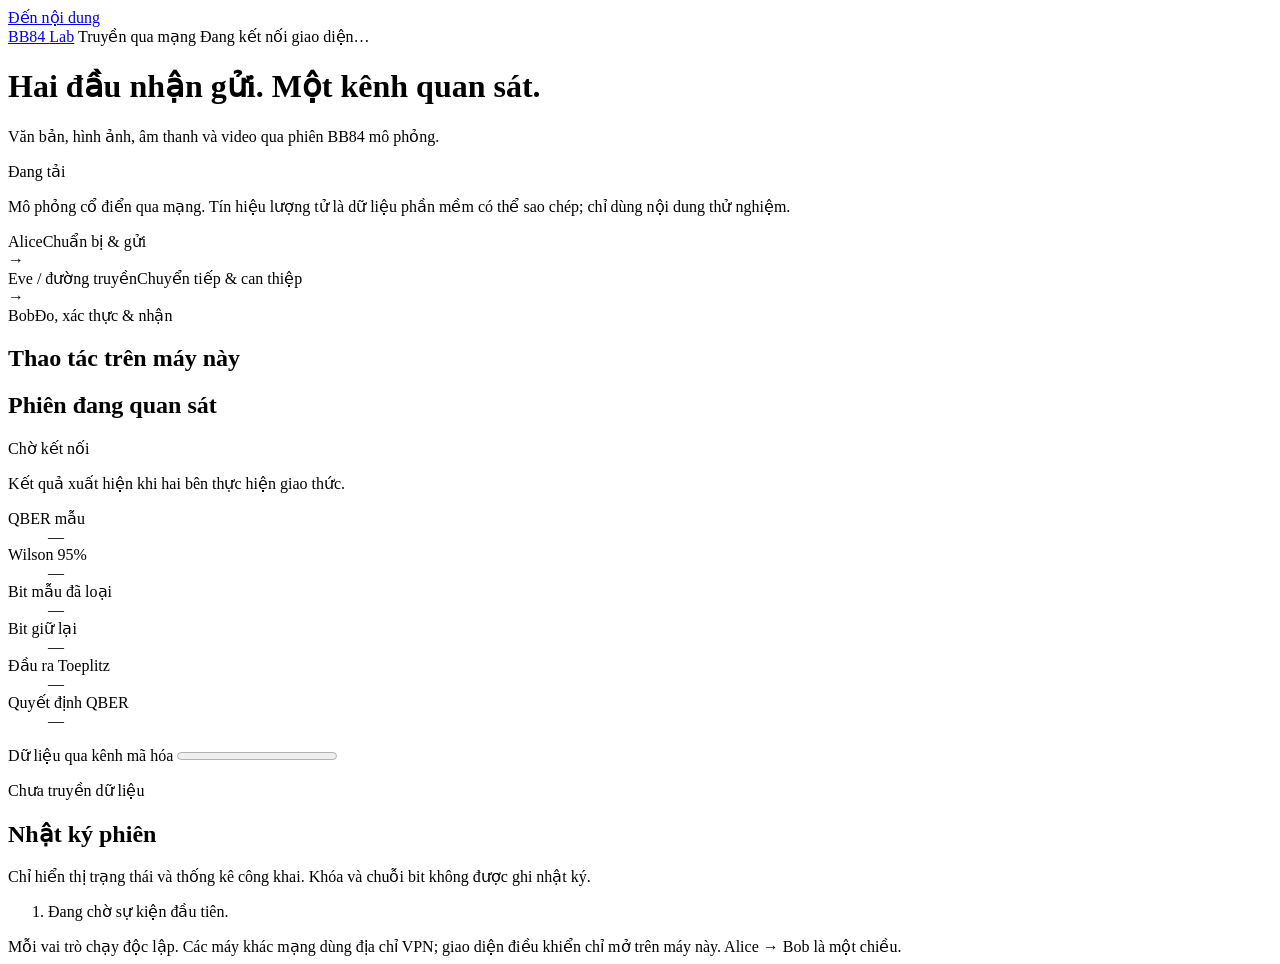
==== web/network/index.html @ fb899078 "chore: prepare BB84 Lab for publication" ====
<!doctype html>
<html lang="vi">
<head>
  <meta charset="utf-8">
  <meta name="viewport" content="width=device-width, initial-scale=1">
  <title>Truyền qua mạng · BB84 Lab</title>
  <link rel="stylesheet" href="/shared/styles.css">
  <link rel="stylesheet" href="/styles.css">
  <script src="/app.js" defer></script>
</head>
<body>
  <a class="skip-link" href="#main">Đến nội dung</a>
  <header class="app-header">
    <a class="brand" href="/">BB84 <span class="brand-light">Lab</span></a>
    <span class="network-heading">Truyền qua mạng</span>
    <span id="connection" class="connection" role="status">Đang kết nối giao diện…</span>
  </header>
  <main id="main" tabindex="-1">
    <div class="page-heading">
      <div><h1 id="role-title">Hai đầu nhận gửi. Một kênh quan sát.</h1>
      <p class="page-description" id="role-description">Văn bản, hình ảnh, âm thanh và video qua phiên BB84 mô phỏng.</p></div>
      <span id="role-badge" class="person-tag">Đang tải</span>
    </div>
    <p class="scope-banner">Mô phỏng cổ điển qua mạng. Tín hiệu lượng tử là dữ liệu phần mềm có thể sao chép; chỉ dùng nội dung thử nghiệm.</p>
    <section class="network-route" aria-label="Đường truyền">
      <div data-role="alice"><span class="route-person">Alice</span><span>Chuẩn bị &amp; gửi</span></div>
      <span class="route-line" aria-hidden="true">→</span>
      <div data-role="eve"><span class="route-person">Eve / đường truyền</span><span>Chuyển tiếp &amp; can thiệp</span></div>
      <span class="route-line" aria-hidden="true">→</span>
      <div data-role="bob"><span class="route-person">Bob</span><span>Đo, xác thực &amp; nhận</span></div>
    </section>
    <div class="network-grid">
      <section class="controls-panel network-controls" aria-labelledby="actions-title">
        <h2 id="actions-title">Thao tác trên máy này</h2>
        <p class="input-help" id="address-note"></p>
        <div id="alice-controls" hidden>
          <form id="text-form">
            <div class="form-row"><label for="message">Văn bản gửi Bob</label>
              <textarea id="message" rows="5" placeholder="Nhập thông điệp thử nghiệm…" maxlength="16384">Xin chào Bob! Đây là thông điệp từ Alice.</textarea>
              <p id="text-size" class="input-help"></p>
            </div>
            <button class="network-button send-button" type="submit">Gửi văn bản</button>
          </form>
          <div class="form-divider"></div>
          <form id="file-form">
            <label for="file">Hoặc chọn tệp</label>
            <input type="file" id="file">
            <p class="input-help">Ảnh, video, âm thanh, PDF hoặc tệp bất kỳ. Mỗi lần gửi tạo phiên và khóa mới.</p>
            <p class="input-help" id="file-limit"></p>
            <button class="network-button send-button" type="submit">Gửi tệp</button>
          </form>
          <p class="input-help">Ảnh/video được gửi dưới dạng tệp, chưa có gọi hoặc phát trực tiếp.</p>
        </div>
        <div id="bob-controls" hidden>
          <p class="receiver-note">Đang chờ Alice gửi.</p>
          <p class="input-help">Tệp chỉ xuất hiện trong hộp nhận khi xác thực từng khối, kích thước và SHA-256 đều đạt. Phiên lỗi sẽ hủy tệp tạm.</p>
          <p class="input-help">Có thể tải về hoặc xem trước định dạng ảnh, âm thanh và video mà trình duyệt hỗ trợ.</p>
        </div>
        <form id="eve-controls" hidden>
          <div class="form-row"><label for="attack-mode">Can thiệp phiên tiếp theo</label>
            <select id="attack-mode">
              <option value="pass">Chỉ chuyển tiếp</option>
              <option value="intercept">Chặn–đo–gửi lại</option>
              <option value="tamper">Sửa một bit bản mã</option>
              <option value="replay">Phát lại một gói</option>
              <option value="drop">Ngắt truyền</option>
              <option value="tamper-public">Sửa thảo luận công khai</option>
            </select>
          </div>
          <div class="form-row"><label for="eve-fraction">Tỷ lệ tín hiệu chặn–đo–gửi lại</label>
            <input id="eve-fraction" type="number" min="0" max="1" step="0.1" value="1">
            <p class="input-help">Từ 0 đến 1; chỉ áp dụng khi chọn chặn–đo–gửi lại. Toàn phần có QBER kỳ vọng 25% khi không nhiễu.</p>
          </div>
          <button id="apply-attack" class="network-button" type="submit">Áp dụng chế độ</button>
          <p class="input-help" id="active-mode"></p>
          <p class="input-help">Eve không được cấp PSK. QBER thấp có thể bỏ sót can thiệp yếu; không chứng minh vắng Eve.</p>
        </form>
        <p id="form-status" class="form-status" role="status" aria-live="polite"></p>
      </section>
      <div class="network-results">
        <section class="network-panel" aria-labelledby="session-title">
          <div class="card-heading"><h2 id="session-title">Phiên đang quan sát</h2><span id="state" class="network-state">Chờ kết nối</span></div>
          <p id="session-note" class="input-help">Kết quả xuất hiện khi hai bên thực hiện giao thức.</p>
          <dl class="network-metrics">
            <div><dt>QBER mẫu</dt><dd id="qber">—</dd></div>
            <div><dt>Wilson 95%</dt><dd id="wilson">—</dd></div>
            <div><dt>Bit mẫu đã loại</dt><dd id="sample-count">—</dd></div>
            <div><dt>Bit giữ lại</dt><dd id="retained">—</dd></div>
            <div><dt>Đầu ra Toeplitz</dt><dd id="output-bits">—</dd></div>
            <div><dt>Quyết định QBER</dt><dd id="decision">—</dd></div>
          </dl>
          <label for="transfer-progress">Dữ liệu qua kênh mã hóa</label>
          <progress id="transfer-progress" max="1" value="0"></progress>
          <p id="progress-caption" class="input-help">Chưa truyền dữ liệu</p>
        </section>
        <section id="inbox-section" class="network-panel" hidden aria-labelledby="inbox-title">
          <h2 id="inbox-title">Bob đã nhận</h2>
          <p id="inbox-empty" class="empty-inbox">Chưa có tệp hoàn tất trong lần chạy này.</p>
          <div id="inbox"></div>
        </section>
        <section class="network-panel" aria-labelledby="events-title">
          <h2 id="events-title">Nhật ký phiên</h2>
          <p class="input-help">Chỉ hiển thị trạng thái và thống kê công khai. Khóa và chuỗi bit không được ghi nhật ký.</p>
          <ol id="events" class="network-events"><li>Đang chờ sự kiện đầu tiên.</li></ol>
        </section>
      </div>
    </div>
    <footer class="network-footer">Mỗi vai trò chạy độc lập. Các máy khác mạng dùng địa chỉ VPN; giao diện điều khiển chỉ mở trên máy này. Alice → Bob là một chiều.</footer>
  </main>
</body>
</html>
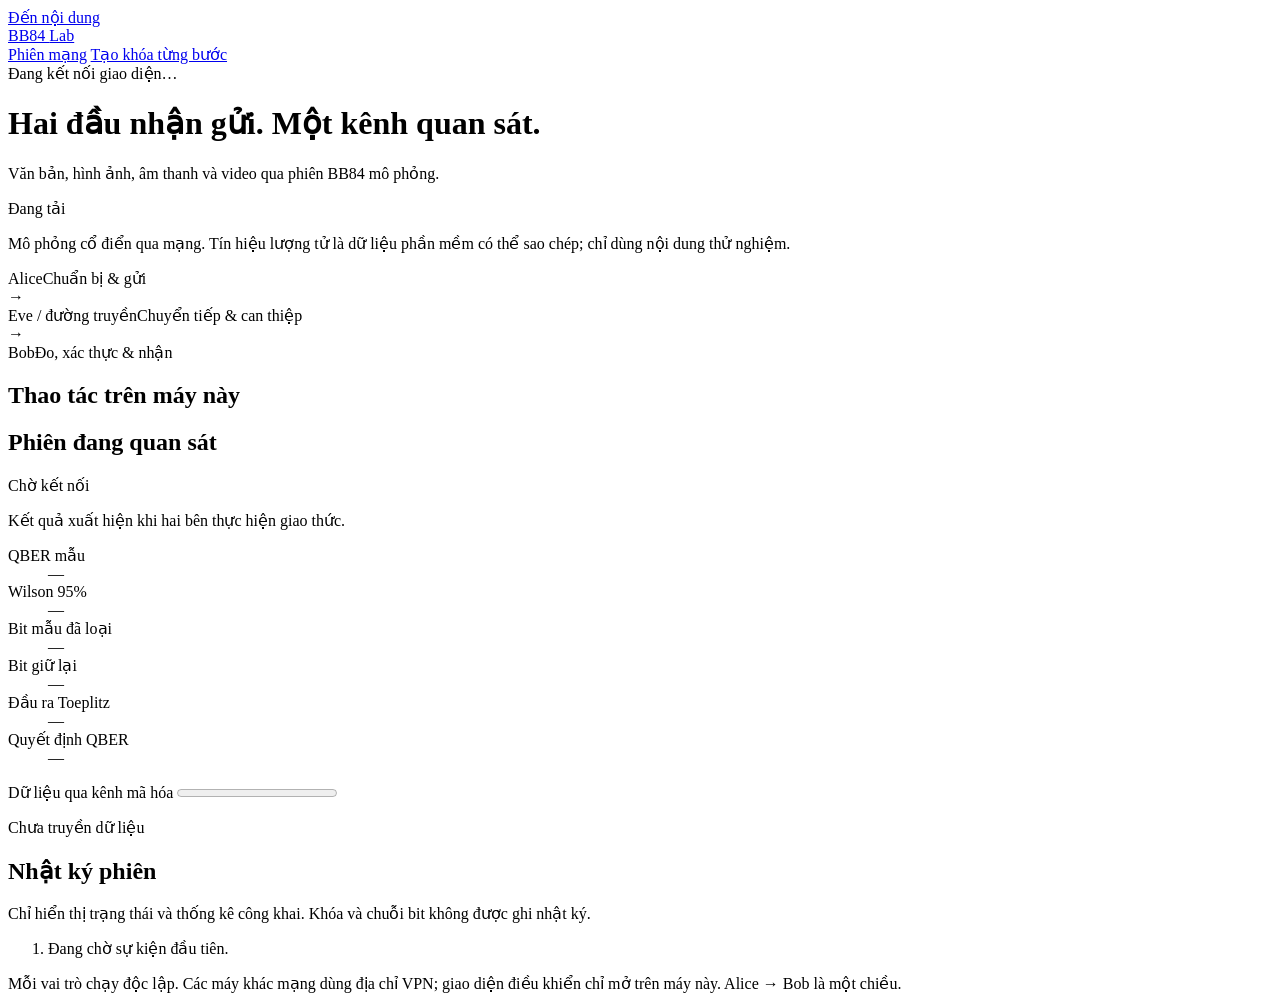
==== commit 2626ea25: "feat: add network setup and key walkthrough" ====
--- a/web/network/index.html
+++ b/web/network/index.html
@@ -12,7 +12,11 @@
   <a class="skip-link" href="#main">Đến nội dung</a>
   <header class="app-header">
     <a class="brand" href="/">BB84 <span class="brand-light">Lab</span></a>
-    <span class="network-heading">Truyền qua mạng</span>
+    <nav class="network-nav" aria-label="Demo mạng">
+      <a href="/" aria-current="page">Phiên mạng</a>
+      <a href="/key-lesson">Tạo khóa từng bước</a>
+      <a id="setup-link" href="/setup" hidden>Cấu hình</a>
+    </nav>
     <span id="connection" class="connection" role="status">Đang kết nối giao diện…</span>
   </header>
   <main id="main" tabindex="-1">
@@ -93,6 +97,44 @@
           <progress id="transfer-progress" max="1" value="0"></progress>
           <p id="progress-caption" class="input-help">Chưa truyền dữ liệu</p>
         </section>
+        <section id="key-terminal" class="key-terminal" aria-labelledby="key-terminal-title" hidden>
+          <div class="key-terminal-header">
+            <div>
+              <h2 id="key-terminal-title">Terminal tạo khóa</h2>
+              <p>Nhật ký BB84, Cascade và Toeplitz của phiên trên máy này.</p>
+            </div>
+            <button id="key-terminal-copy" type="button" disabled>Sao chép tóm tắt</button>
+          </div>
+          <p class="key-terminal-session">Mã phiên <code id="key-terminal-session">Chưa có</code></p>
+          <div id="key-terminal-viewport" role="region" aria-label="Các bước tạo khóa theo thứ tự thực thi" tabindex="0">
+            <p id="key-terminal-empty">Log xuất hiện khi Alice bắt đầu gửi.</p>
+            <ol id="key-terminal-lines" class="key-terminal-lines" role="log" aria-label="Các bước đã ghi nhận"></ol>
+          </div>
+          <p id="key-terminal-feedback" class="key-terminal-feedback" role="status"></p>
+          <details id="key-terminal-details" hidden>
+            <summary>Xem log chi tiết</summary>
+            <div class="key-trace-stages" role="group" aria-label="Chọn thuật toán">
+              <button type="button" data-key-trace-stage="bb84" aria-pressed="true">BB84</button>
+              <button type="button" data-key-trace-stage="cascade" aria-pressed="false">Cascade</button>
+              <button type="button" data-key-trace-stage="toeplitz" aria-pressed="false">Toeplitz</button>
+            </div>
+            <p id="key-trace-detail-status" role="status">Chưa có phiên để xem chi tiết.</p>
+            <p id="key-trace-detail-omitted" hidden></p>
+            <div id="key-trace-detail-viewport" role="region" aria-label="Trang log chi tiết" tabindex="0" hidden>
+              <ol id="key-trace-detail-lines" class="key-terminal-lines" aria-label="Các dòng log chi tiết"></ol>
+            </div>
+            <div class="key-trace-paging" role="group" aria-label="Phân trang log chi tiết">
+              <button id="key-trace-detail-prev" type="button" disabled>Trang trước</button>
+              <button id="key-trace-detail-next" type="button" disabled>Trang sau</button>
+              <button id="key-trace-detail-retry" type="button" hidden>Tải lại</button>
+              <form id="key-trace-detail-jump" hidden>
+                <label for="key-trace-detail-page">Trang</label>
+                <input id="key-trace-detail-page" type="number" min="1" step="1" required>
+                <button type="submit">Đến trang</button>
+              </form>
+            </div>
+          </details>
+        </section>
         <section id="inbox-section" class="network-panel" hidden aria-labelledby="inbox-title">
           <h2 id="inbox-title">Bob đã nhận</h2>
           <p id="inbox-empty" class="empty-inbox">Chưa có tệp hoàn tất trong lần chạy này.</p>
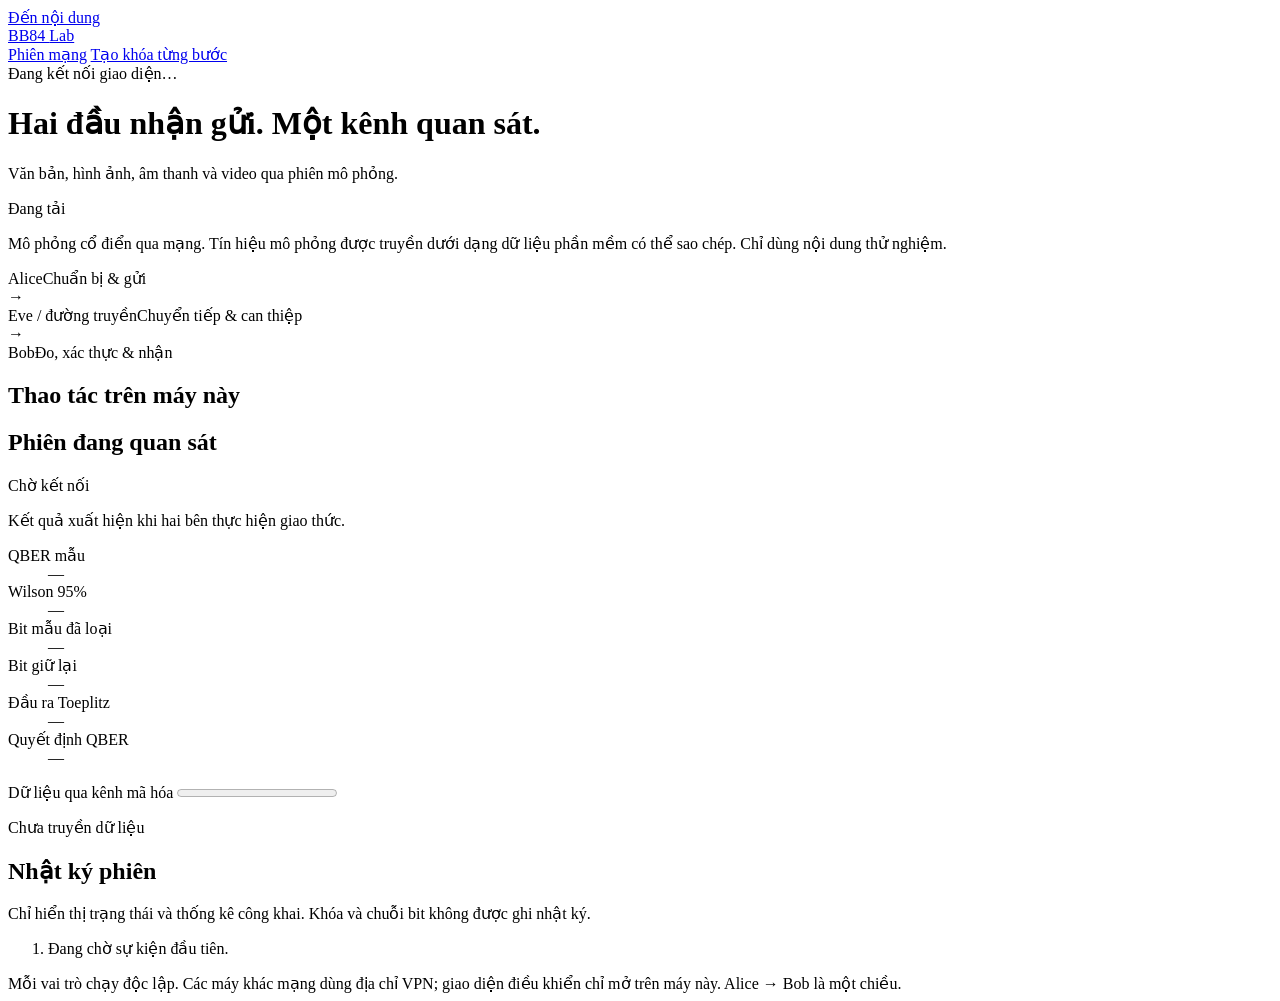
==== commit b66f9615: "feat: add E91 simulation and network demo" ====
--- a/web/network/index.html
+++ b/web/network/index.html
@@ -13,8 +13,9 @@
   <header class="app-header">
     <a class="brand" href="/">BB84 <span class="brand-light">Lab</span></a>
     <nav class="network-nav" aria-label="Demo mạng">
-      <a href="/" aria-current="page">Phiên mạng</a>
-      <a href="/key-lesson">Tạo khóa từng bước</a>
+      <a id="network-session-link" href="/" aria-current="page">Phiên mạng</a>
+      <a id="eve-link" href="/eve" hidden>Bảng điều khiển Eve</a>
+      <a id="key-lesson-link" href="/key-lesson">Tạo khóa từng bước</a>
       <a id="setup-link" href="/setup" hidden>Cấu hình</a>
     </nav>
     <span id="connection" class="connection" role="status">Đang kết nối giao diện…</span>
@@ -22,10 +23,13 @@
   <main id="main" tabindex="-1">
     <div class="page-heading">
       <div><h1 id="role-title">Hai đầu nhận gửi. Một kênh quan sát.</h1>
-      <p class="page-description" id="role-description">Văn bản, hình ảnh, âm thanh và video qua phiên BB84 mô phỏng.</p></div>
-      <span id="role-badge" class="person-tag">Đang tải</span>
+      <p class="page-description" id="role-description">Văn bản, hình ảnh, âm thanh và video qua phiên mô phỏng.</p></div>
+      <div class="network-role-badges">
+        <span id="protocol-badge" class="person-tag network-protocol-badge" hidden></span>
+        <span id="role-badge" class="person-tag">Đang tải</span>
+      </div>
     </div>
-    <p class="scope-banner">Mô phỏng cổ điển qua mạng. Tín hiệu lượng tử là dữ liệu phần mềm có thể sao chép; chỉ dùng nội dung thử nghiệm.</p>
+    <p class="scope-banner">Mô phỏng cổ điển qua mạng. Tín hiệu mô phỏng được truyền dưới dạng dữ liệu phần mềm có thể sao chép. Chỉ dùng nội dung thử nghiệm.</p>
     <section class="network-route" aria-label="Đường truyền">
       <div data-role="alice"><span class="route-person">Alice</span><span>Chuẩn bị &amp; gửi</span></div>
       <span class="route-line" aria-hidden="true">→</span>
@@ -64,16 +68,16 @@
           <div class="form-row"><label for="attack-mode">Can thiệp phiên tiếp theo</label>
             <select id="attack-mode">
               <option value="pass">Chỉ chuyển tiếp</option>
-              <option value="intercept">Chặn–đo–gửi lại</option>
+              <option id="eve-intercept-mode" value="intercept">Chặn–đo–gửi lại</option>
               <option value="tamper">Sửa một bit bản mã</option>
               <option value="replay">Phát lại một gói</option>
               <option value="drop">Ngắt truyền</option>
               <option value="tamper-public">Sửa thảo luận công khai</option>
             </select>
           </div>
-          <div class="form-row"><label for="eve-fraction">Tỷ lệ tín hiệu chặn–đo–gửi lại</label>
-            <input id="eve-fraction" type="number" min="0" max="1" step="0.1" value="1">
-            <p class="input-help">Từ 0 đến 1; chỉ áp dụng khi chọn chặn–đo–gửi lại. Toàn phần có QBER kỳ vọng 25% khi không nhiễu.</p>
+          <div class="form-row"><label id="eve-fraction-label" for="eve-fraction">Tỷ lệ tín hiệu chặn–đo–gửi lại</label>
+            <input id="eve-fraction" type="number" min="0" max="1" step="0.1" value="1" aria-describedby="eve-fraction-help">
+            <p id="eve-fraction-help" class="input-help">Từ 0 đến 1, áp dụng khi chọn chặn–đo–gửi lại. Toàn phần có QBER kỳ vọng 25% khi không nhiễu.</p>
           </div>
           <button id="apply-attack" class="network-button" type="submit">Áp dụng chế độ</button>
           <p class="input-help" id="active-mode"></p>
@@ -91,7 +95,10 @@
             <div><dt>Bit mẫu đã loại</dt><dd id="sample-count">—</dd></div>
             <div><dt>Bit giữ lại</dt><dd id="retained">—</dd></div>
             <div><dt>Đầu ra Toeplitz</dt><dd id="output-bits">—</dd></div>
-            <div><dt>Quyết định QBER</dt><dd id="decision">—</dd></div>
+            <div><dt id="decision-label">Quyết định QBER</dt><dd id="decision">—</dd></div>
+            <div data-e91-metric hidden><dt>CHSH |S|</dt><dd id="chsh-value">—</dd></div>
+            <div data-e91-metric hidden><dt>Khoảng 95% của |S|</dt><dd id="chsh-interval">—</dd></div>
+            <div data-e91-metric hidden><dt>Kết quả CHSH</dt><dd id="chsh-status">—</dd></div>
           </dl>
           <label for="transfer-progress">Dữ liệu qua kênh mã hóa</label>
           <progress id="transfer-progress" max="1" value="0"></progress>
@@ -101,7 +108,7 @@
           <div class="key-terminal-header">
             <div>
               <h2 id="key-terminal-title">Terminal tạo khóa</h2>
-              <p>Nhật ký BB84, Cascade và Toeplitz của phiên trên máy này.</p>
+              <p id="key-terminal-description">Nhật ký BB84, Cascade và Toeplitz của phiên trên máy này.</p>
             </div>
             <button id="key-terminal-copy" type="button" disabled>Sao chép tóm tắt</button>
           </div>
@@ -115,6 +122,7 @@
             <summary>Xem log chi tiết</summary>
             <div class="key-trace-stages" role="group" aria-label="Chọn thuật toán">
               <button type="button" data-key-trace-stage="bb84" aria-pressed="true">BB84</button>
+              <button type="button" data-key-trace-stage="e91" aria-pressed="false" hidden>E91 · CHSH và QBER</button>
               <button type="button" data-key-trace-stage="cascade" aria-pressed="false">Cascade</button>
               <button type="button" data-key-trace-stage="toeplitz" aria-pressed="false">Toeplitz</button>
             </div>
